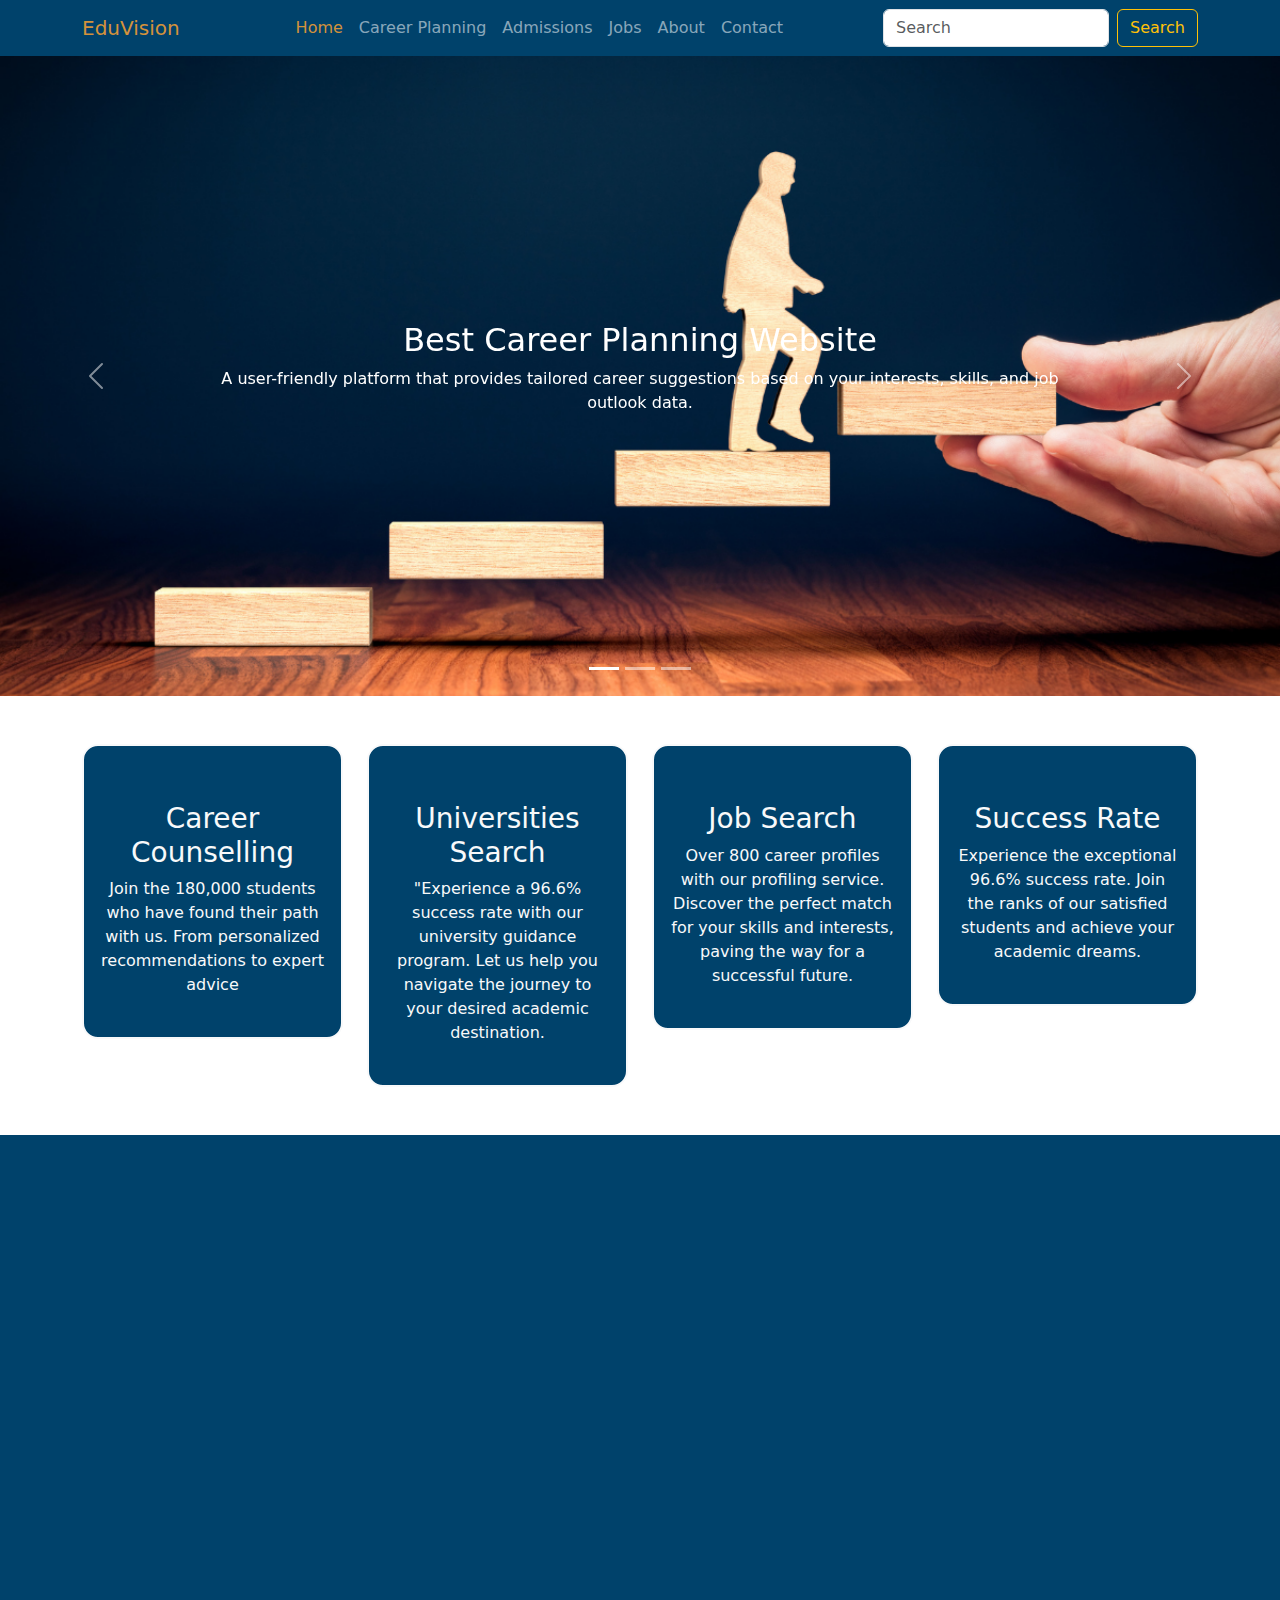
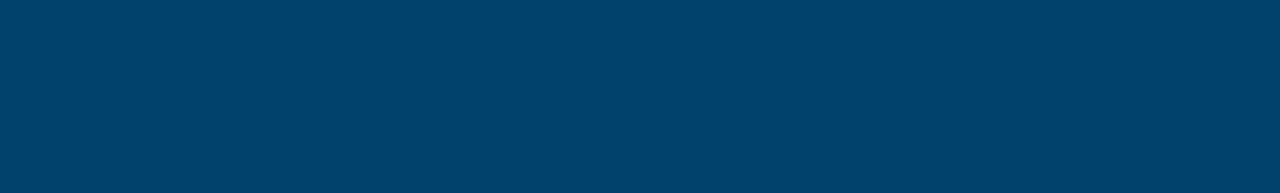
==== index.html @ 04c7de6a "First Demo" ====
<!DOCTYPE html>
<html lang="en">

<head>
  <meta charset="UTF-8">
  <meta name="viewport" content="width=device-width, initial-scale=1.0">
  <title>EduVision</title>
  <!-- Bootstap Cdn -->
  <link href="https://cdn.jsdelivr.net/npm/bootstrap@5.3.3/dist/css/bootstrap.min.css" rel="stylesheet"
    integrity="sha384-QWTKZyjpPEjISv5WaRU9OFeRpok6YctnYmDr5pNlyT2bRjXh0JMhjY6hW+ALEwIH" crossorigin="anonymous">
  <script src="https://cdn.jsdelivr.net/npm/bootstrap@5.3.3/dist/js/bootstrap.bundle.min.js"
    integrity="sha384-YvpcrYf0tY3lHB60NNkmXc5s9fDVZLESaAA55NDzOxhy9GkcIdslK1eN7N6jIeHz"
    crossorigin="anonymous"></script>
  <link rel="stylesheet" href="style.css">
  <!-- Font Awsome Cdn -->
  <link rel="stylesheet" href="https://cdnjs.cloudflare.com/ajax/libs/font-awesome/6.5.2/css/all.min.css"
    integrity="sha512-SnH5WK+bZxgPHs44uWIX+LLJAJ9/2PkPKZ5QiAj6Ta86w+fsb2TkcmfRyVX3pBnMFcV7oQPJkl9QevSCWr3W6A=="
    crossorigin="anonymous" referrerpolicy="no-referrer" />
  <!-- Aos Animation -->
  <link href="https://unpkg.com/aos@2.3.1/dist/aos.css" rel="stylesheet">
  <script src="https://unpkg.com/aos@2.3.1/dist/aos.js"></script>

</head>

<body>



  <!-- Navbar Starts Here -->
  <nav class="navbar navbar-expand-lg bg-dark navbar-dark">
    <div class="container">
      <a class="navbar-brand text-warning" href="#">EduVision</a>
      <button class="navbar-toggler" type="button" data-bs-toggle="collapse" data-bs-target="#navbarSupportedContent"
        aria-controls="navbarSupportedContent" aria-expanded="false" aria-label="Toggle navigation">
        <span class="navbar-toggler-icon"></span>
      </button>
      <div class="collapse navbar-collapse" id="navbarSupportedContent">
        <ul class="navbar-nav mx-auto mb-2 mb-lg-0">
          <li class="nav-item">
            <a class="nav-link active" aria-current="page" href="#">Home</a>
          </li>
          <li class="nav-item">
            <a class="nav-link" href="#">Career Planning</a>
          </li>
          <li class="nav-item">
            <a class="nav-link" href="#">Admissions</a>
          </li>
          <li class="nav-item">
            <a class="nav-link" href="#">Jobs</a>
          </li>
          <li class="nav-item">
            <a class="nav-link" href="#">About</a>
          </li>
          <li class="nav-item">
            <a class="nav-link" href="#">Contact</a>
          </li>


        </ul>
        <form class="d-flex" role="search">
          <input class="form-control me-2" type="search" placeholder="Search" aria-label="Search">
          <button class="btn btn-outline-warning" type="submit">Search</button>
        </form>
      </div>
    </div>
  </nav>



  <!-- Carousel Starts Here -->

  <div id="carouselExampleDark" class="carousel carousel-light slide carousel-fade">
    <div class="carousel-indicators">
      <button type="button" data-bs-target="#carouselExampleDark" data-bs-slide-to="0" class="active"
        aria-current="true" aria-label="Slide 1"></button>
      <button type="button" data-bs-target="#carouselExampleDark" data-bs-slide-to="1" aria-label="Slide 2"></button>
      <button type="button" data-bs-target="#carouselExampleDark" data-bs-slide-to="2" aria-label="Slide 3"></button>
    </div>
    <div class="carousel-inner">
      <div class="carousel-item active" data-bs-interval="10000">
        <img src="Assets/Slider1.png" class="d-block w-100" alt="...">
        <div class="carousel-caption d-none d-md-block">
          <h2>Best Career Planning Website</h2>
          <p>A user-friendly platform that provides tailored career suggestions based on your interests, skills, and job
            outlook data.</p>
        </div>
      </div>
      <div class="carousel-item" data-bs-interval="2000">
        <img src="Assets/slider2.jpg" class="d-block w-100" alt="...">
        <div class="carousel-caption d-none d-md-block">
          <h2>Look For Best University?</h2>
          <p>Find your perfect job match with top employers. Explore opportunities, apply easily, and start your career
            today!</p>
        </div>
      </div>
      <div class="carousel-item">
        <img src="Assets/slider3.jpg" class="d-block w-100" alt="...">
        <div class="carousel-caption d-none d-md-block">
          <h2>Look For Best University?</h2>
          <p>Discover top universities tailored to your goals. Explore renowned institutions and start your journey to
            success!</p>
        </div>
      </div>
    </div>
    <button class="carousel-control-prev" type="button" data-bs-target="#carouselExampleDark" data-bs-slide="prev">
      <span class="carousel-control-prev-icon" aria-hidden="true"></span>
      <span class="visually-hidden">Previous</span>
    </button>
    <button class="carousel-control-next" type="button" data-bs-target="#carouselExampleDark" data-bs-slide="next">
      <span class="carousel-control-next-icon" aria-hidden="true"></span>
      <span class="visually-hidden">Next</span>
    </button>
  </div>

  <!-- Services Section -->
  <div class="container-fluid Services_cards">
    <div class="container py-5">
      <div class="row">
        <!-- card1 -->
        <div class="col-lg-3 col-12 text-center " data-aos="fade-up" data-aos-duration="2000">
          <div class="card border border-light border-2 rounded-4 py-4">
            <div class="icon d-flex justify-content-center">
              <i class="fa-solid fa-graduation-cap fa-beat"></i>
            </div>
            <div class="card-body mt-3">
              <h3 class="card-title text-light">Career Counselling</h3>
              <p class="card-text text-light">Join the 180,000 students who have found their path with us. From
                personalized recommendations to expert advice</p>
            </div>
          </div>
        </div>

        <!-- card2 -->
        <div class="col-lg-3 col-12 text-center" data-aos="fade-up" data-aos-duration="2000">
          <div class="card border border-light border-2 rounded-4 py-4">
            <div class="icon">
              <i class="fa-solid fa-school fa-beat"></i>
            </div>
            <div class="card-body mt-3">
              <h3 class="card-title text-light">Universities Search</h3>
              <p class="card-text text-light">"Experience a 96.6% success rate with our university guidance program. Let
                us help you navigate the journey to your desired academic destination.</p>
            </div>
          </div>
        </div>
        <!-- card3 -->
        <div class="col-lg-3 col-12 text-center" data-aos="fade-up" data-aos-duration="2000">
          <div class="card border border-light border-2 rounded-4 py-4">
            <div class="icon">
              <i class="fa-solid fa-briefcase fa-beat"></i>
            </div>
            <div class="card-body mt-3">
              <h3 class="card-title text-light">Job Search</h3>
              <p class="card-text text-light">Over 800 career profiles with our profiling service.
                Discover the perfect match for your skills and interests, paving the way for a successful
                future.</p>
            </div>
          </div>
        </div>
        <!-- card3 -->
        <div class="col-lg-3 col-12 text-center"data-aos="fade-up" data-aos-duration="2000">
          <div class="card border border-light border-2 rounded-4 py-4">
            <div class="icon">
              <i class="fa-solid fa-chart-line fa-beat"></i>
            </div>
            <div class="card-body mt-3">
              <h3 class="card-title text-light">Success Rate</h3>
              <p class="card-text text-light"> Experience the exceptional 96.6% success rate. Join the ranks of our
                satisfied students and achieve your academic dreams.</p>
            </div>
          </div>
        </div>
      </div>
    </div>
  </div>


  <!-- About Us -->

  <div class="container-fluid about_Sect">
    <div class="container">
      <div class="row">
        <div class="col-lg-6 col-12 mt-5" data-aos="fade-right" data-aos-duration="2000">
          <img src="Assets/About Pic.jpg" alt="" class="image-fluid rounded-4 border border-5">
        </div>
        <div class="col-lg-6 col-12 mt-5 d-flex flex-column justify-content-center" data-aos="fade-left" data-aos-duration="2000">
          <h1 class="text-light">ABOUT US</h1>
          <hr class="bg-warning text-warning border border-2 border-warning">
          <p class="text-light fs-5">Eduvision is Pakistan's Largest Career Counseling and Educational Guidance
            providing Organization
            established in 2001. Eduvision is a pioneer non-profit organization in the field of education. It promotes
            educational opportunities across national boundaries and serving students and organizations.</p>
          <div class="about_icons mt-3">
            <div class="icon1 text-center">
              <i class="fa-solid fa-people-group"></i>
              <h5 class="mt-2">Beneficiaries</h5><br>
            </div>
            <div class="icon2 text-center">
              <i class="fa-solid fa-bullhorn"></i>
              <h5 class="mt-2">Events</h5><br>
            </div>
            <div class="icon3 text-center">
              <i class="fa-regular fa-clipboard"></i>
              <h5 class="mt-2">Assessments</h5><br>
            </div>
          </div>
        </div>
      </div>
    </div>
  </div>


  <script>
    AOS.init();
  </script>

</body>

</html>
---- style.css ----
*{
    padding: 0;
    margin: 0;
}

:root {
    --white: #fff;
    --yellow: #d4923b;
    --dark: #000000;
    --grey: #a9afc3;
    --blue: #00426b;
    

}

.navbar{
    background-color: var(--blue) !important;
}

.navbar-brand{
    color: var(--yellow) !important;
}

.navbar .active{

    color: var(--yellow) !important;
}


.carousel-caption{
    bottom: initial;
    top: 50%;
    transform: translateY(-50%);
}

/* .Services_cards{
    min-height: 300;
} */



.Services_cards .card {
    background-color: #00426b;
}

.Services_cards .card i{
    font-size: 50px;
    color: var(--yellow);
}

.about_Sect{
    min-height: 70vh;
    background-color: var(--blue);
    display: flex;
    align-items: center;
}

.about_Sect hr{
    background-color: var(--yellow) !important ;
    border: 3px solid var(--yellow) !important;
}

.about_icons{
    width: 60%;
    
    display: flex;
    justify-content: space-between;
    color: var(--white);
}

.about_icons i{
    font-size: 70px;
    color: var(--yellow);
}
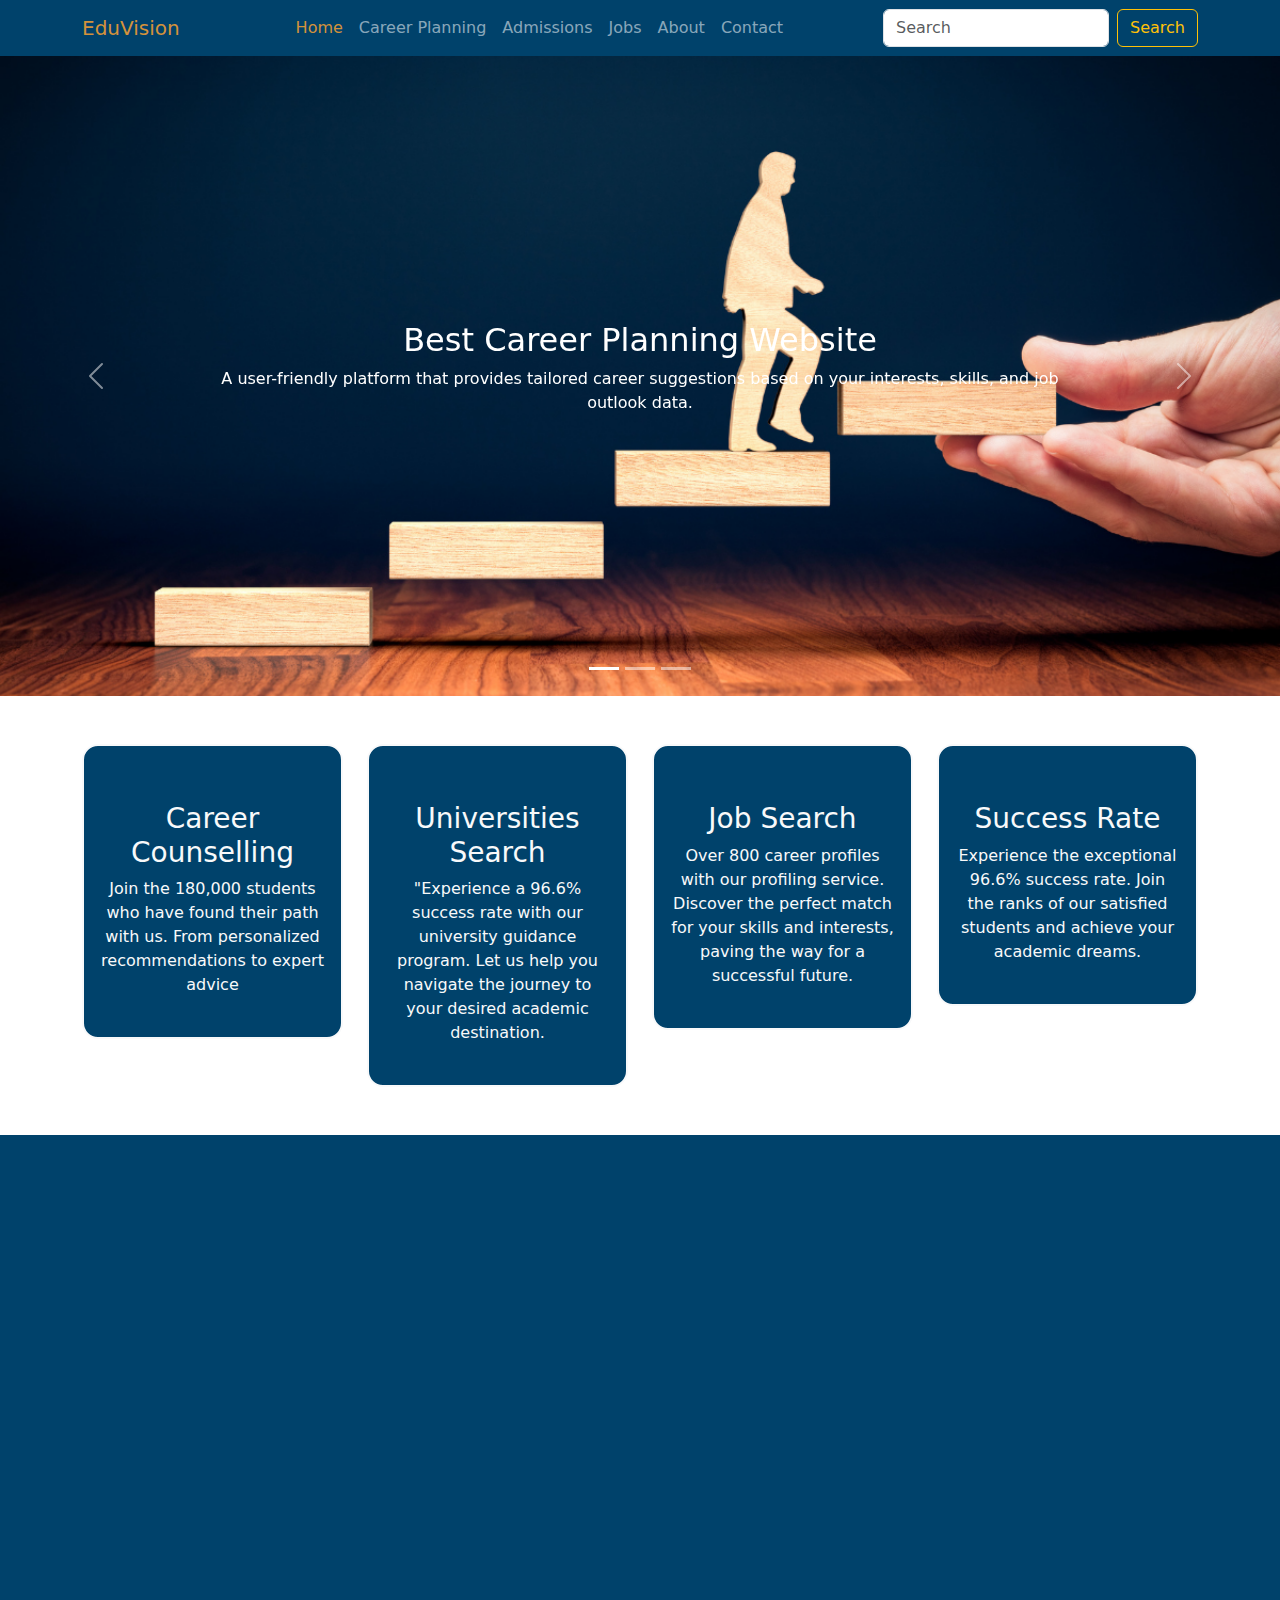
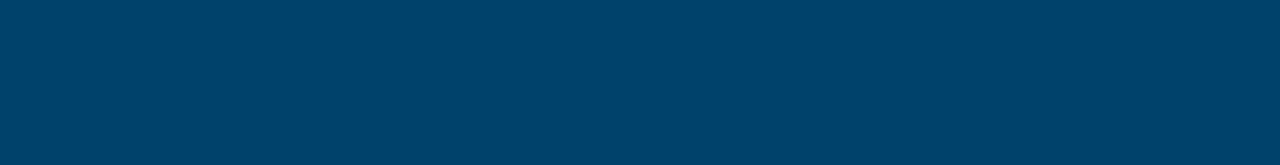
==== commit cbbd0987: "Made some changes" ====
--- a/index.html
+++ b/index.html
@@ -181,7 +181,7 @@
     <div class="container">
       <div class="row">
         <div class="col-lg-6 col-12 mt-5" data-aos="fade-right" data-aos-duration="2000">
-          <img src="Assets/About Pic.jpg" alt="" class="image-fluid rounded-4 border border-5">
+          <img src="Assets/About Pic.jpg" alt="" class="img-fluid rounded-4 border border-5">
         </div>
         <div class="col-lg-6 col-12 mt-5 d-flex flex-column justify-content-center" data-aos="fade-left" data-aos-duration="2000">
           <h1 class="text-light">ABOUT US</h1>
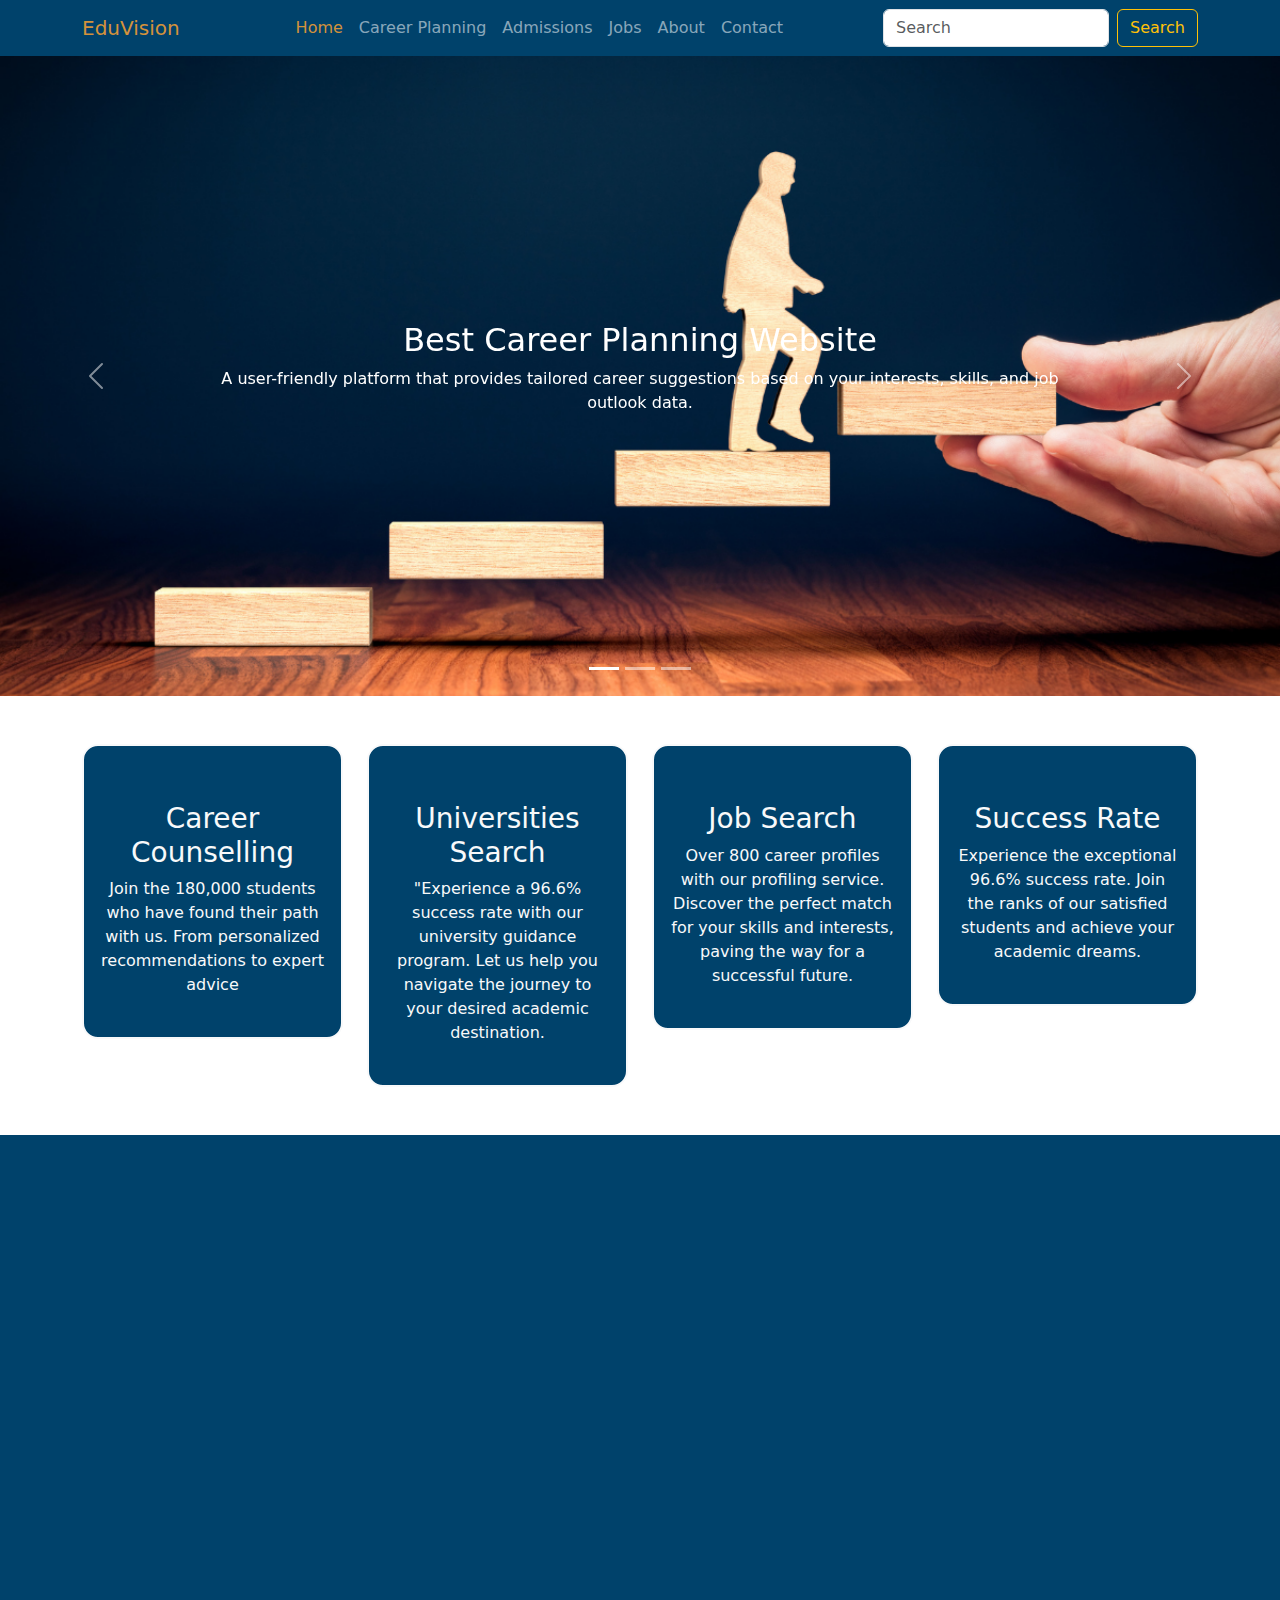
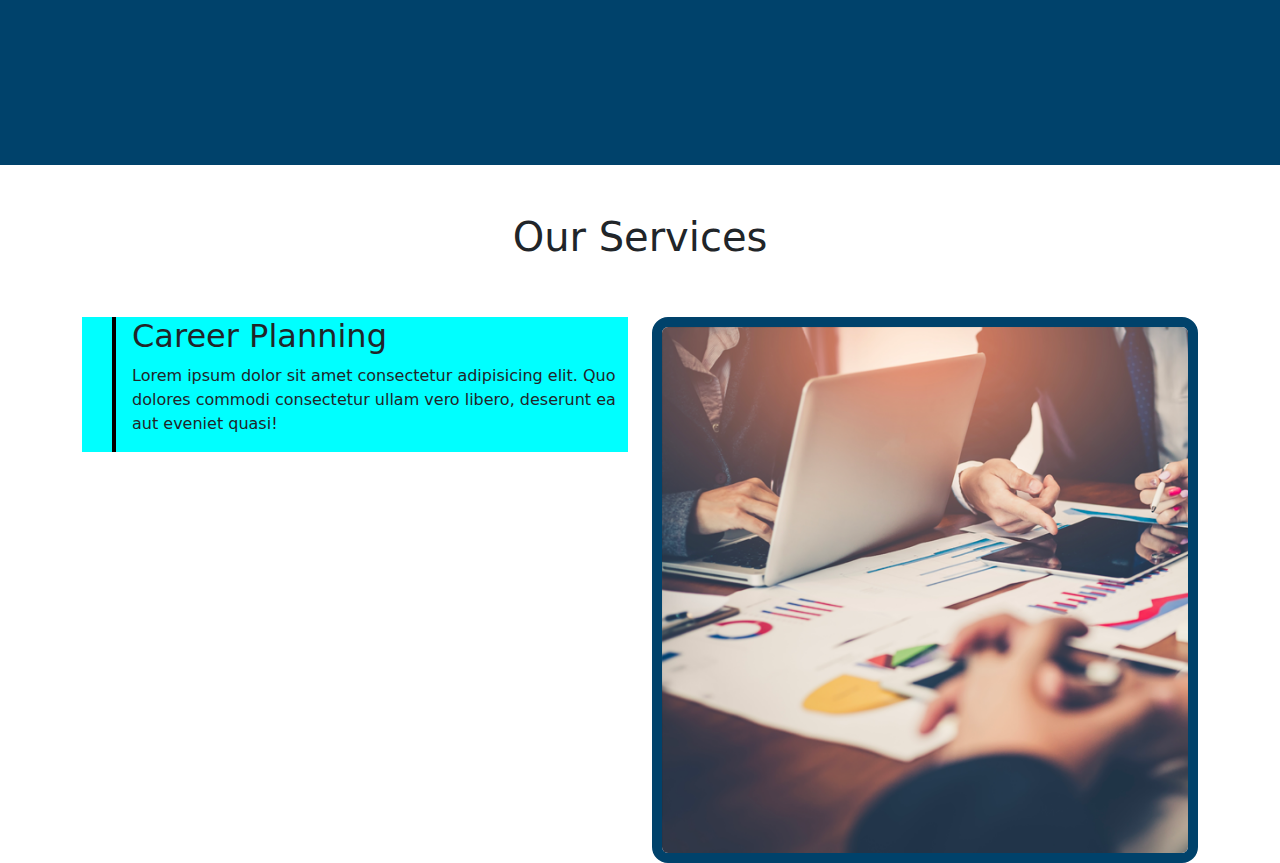
==== commit 600a3f90: "Some Changes" ====
--- a/index.html
+++ b/index.html
@@ -158,7 +158,7 @@
           </div>
         </div>
         <!-- card3 -->
-        <div class="col-lg-3 col-12 text-center"data-aos="fade-up" data-aos-duration="2000">
+        <div class="col-lg-3 col-12 text-center" data-aos="fade-up" data-aos-duration="2000">
           <div class="card border border-light border-2 rounded-4 py-4">
             <div class="icon">
               <i class="fa-solid fa-chart-line fa-beat"></i>
@@ -183,7 +183,8 @@
         <div class="col-lg-6 col-12 mt-5" data-aos="fade-right" data-aos-duration="2000">
           <img src="Assets/About Pic.jpg" alt="" class="img-fluid rounded-4 border border-5">
         </div>
-        <div class="col-lg-6 col-12 mt-5 d-flex flex-column justify-content-center" data-aos="fade-left" data-aos-duration="2000">
+        <div class="col-lg-6 col-12 mt-5 d-flex flex-column justify-content-center" data-aos="fade-left"
+          data-aos-duration="2000">
           <h1 class="text-light">ABOUT US</h1>
           <hr class="bg-warning text-warning border border-2 border-warning">
           <p class="text-light fs-5">Eduvision is Pakistan's Largest Career Counseling and Educational Guidance
@@ -209,6 +210,27 @@
     </div>
   </div>
 
+  <div class="container-fluid ourServices">
+    <h2 class="text-center pt-5 fs-1 ">Our Services</h2>
+    <div class="container">
+      <div class="row">
+        <div class="col-lg-6 col-12 mt-5">
+          <div class="services_tab1">
+            <i class="fa-solid fa-graduation-cap"></i>
+            <div>
+              <h2 class="ps-3">Career Planning</h2>
+              <p class="ps-3">Lorem ipsum dolor sit amet consectetur adipisicing elit. Quo dolores commodi consectetur ullam vero
+                libero, deserunt ea aut eveniet quasi!</p>
+            </div>
+          </div>
+        </div>
+        <div class="col-lg-6 col-12 mt-5">
+          <img src="Assets/Our_serv.png" alt="" class="img-fluid rounded-4">
+        </div>
+      </div>
+    </div>
+  </div>
+
 
   <script>
     AOS.init();
--- a/style.css
+++ b/style.css
@@ -1,4 +1,4 @@
-*{
+* {
     padding: 0;
     margin: 0;
 }
@@ -9,25 +9,25 @@
     --dark: #000000;
     --grey: #a9afc3;
     --blue: #00426b;
-    
+
 
 }
 
-.navbar{
+.navbar {
     background-color: var(--blue) !important;
 }
 
-.navbar-brand{
+.navbar-brand {
     color: var(--yellow) !important;
 }
 
-.navbar .active{
+.navbar .active {
 
     color: var(--yellow) !important;
 }
 
 
-.carousel-caption{
+.carousel-caption {
     bottom: initial;
     top: 50%;
     transform: translateY(-50%);
@@ -43,32 +43,56 @@
     background-color: #00426b;
 }
 
-.Services_cards .card i{
+.Services_cards .card i {
     font-size: 50px;
     color: var(--yellow);
 }
 
-.about_Sect{
+.about_Sect {
     min-height: 70vh;
     background-color: var(--blue);
     display: flex;
     align-items: center;
 }
 
-.about_Sect hr{
-    background-color: var(--yellow) !important ;
+.about_Sect hr {
+    background-color: var(--yellow) !important;
     border: 3px solid var(--yellow) !important;
 }
 
-.about_icons{
+.about_icons {
     width: 60%;
-    
     display: flex;
     justify-content: space-between;
     color: var(--white);
 }
 
-.about_icons i{
+.about_icons i {
     font-size: 70px;
     color: var(--yellow);
-}+}
+
+.ourServices {
+    min-height: 70vh;
+    /* background-color: ; */
+}
+
+.ourServices i{
+   font-size: 70px;
+   border-right: #000000 4px solid;
+   padding-right: 30px;
+}
+
+.ourServices img {
+
+    border: #00426b solid 10px;
+}
+
+.services_tab1{
+    display: flex;
+    background-color: aqua;
+}
+
+/* .services_tab1 h2{
+    margin-left: 20px;
+} */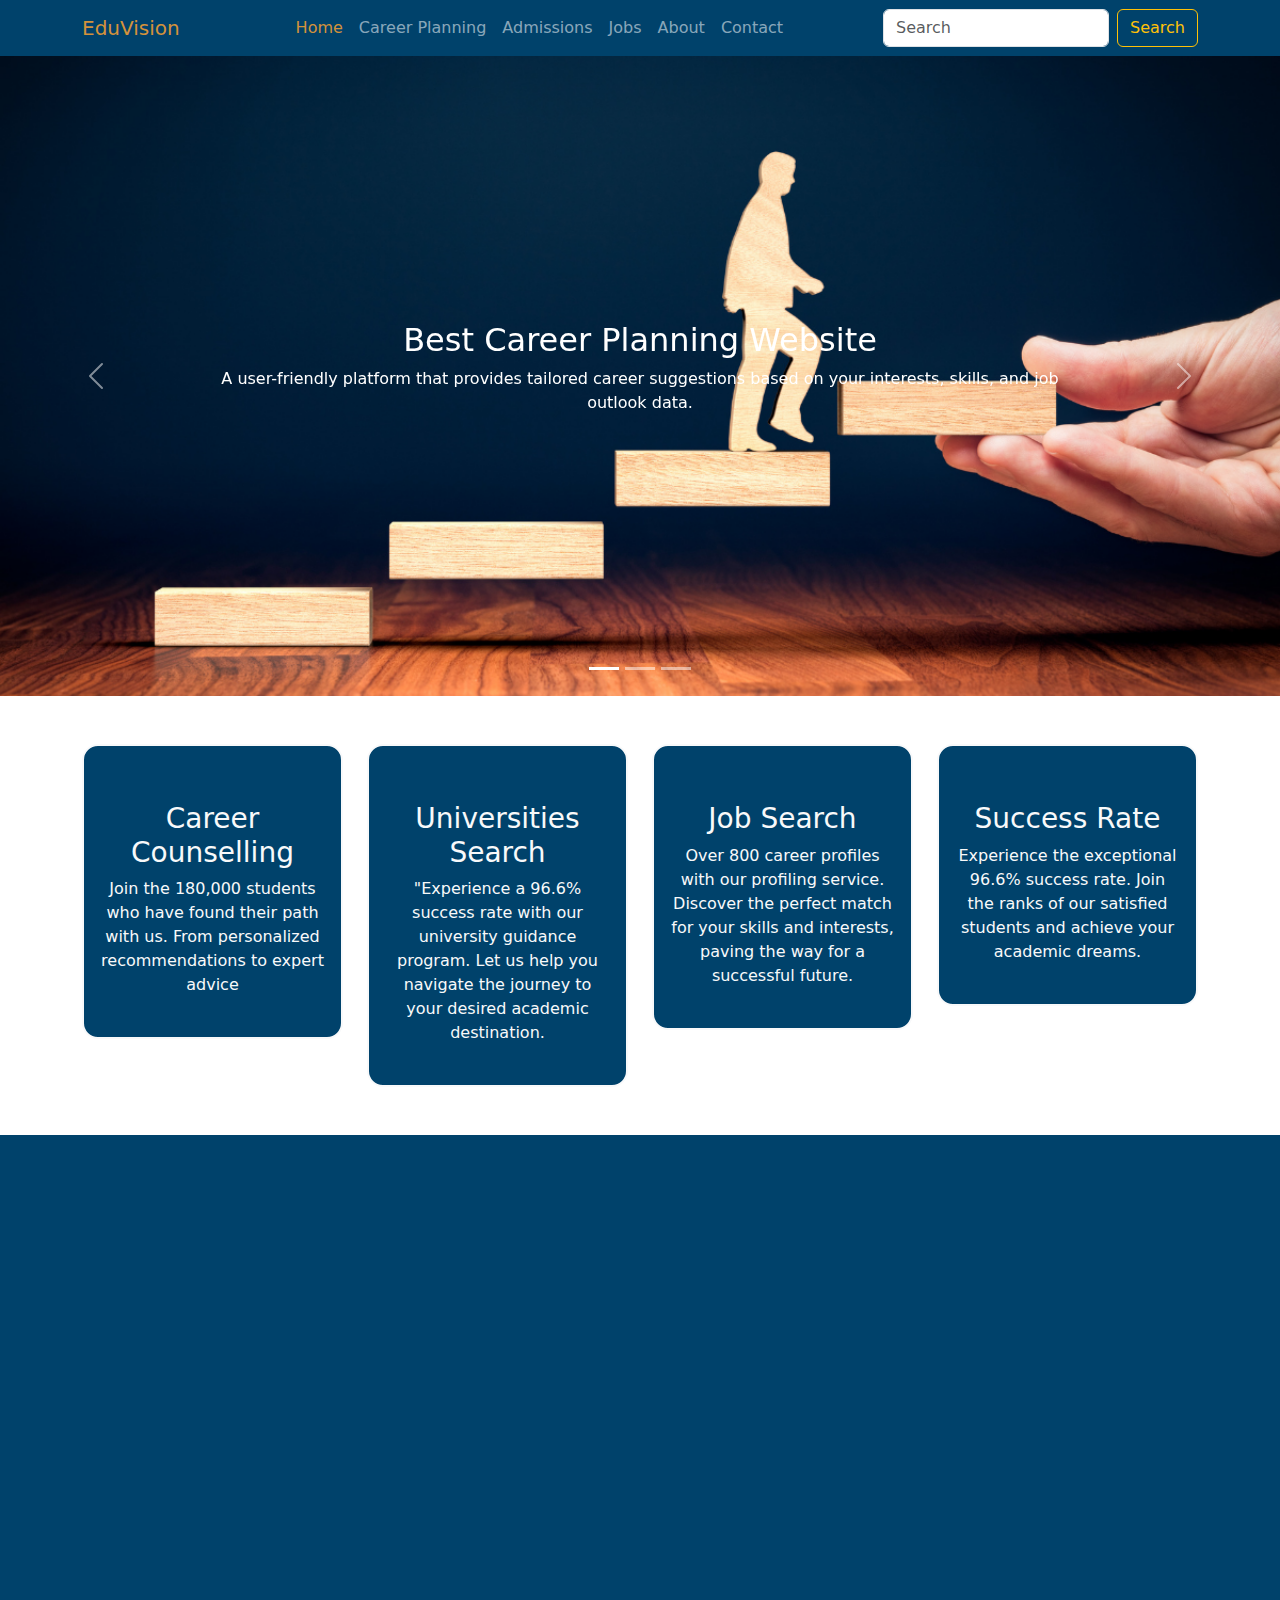
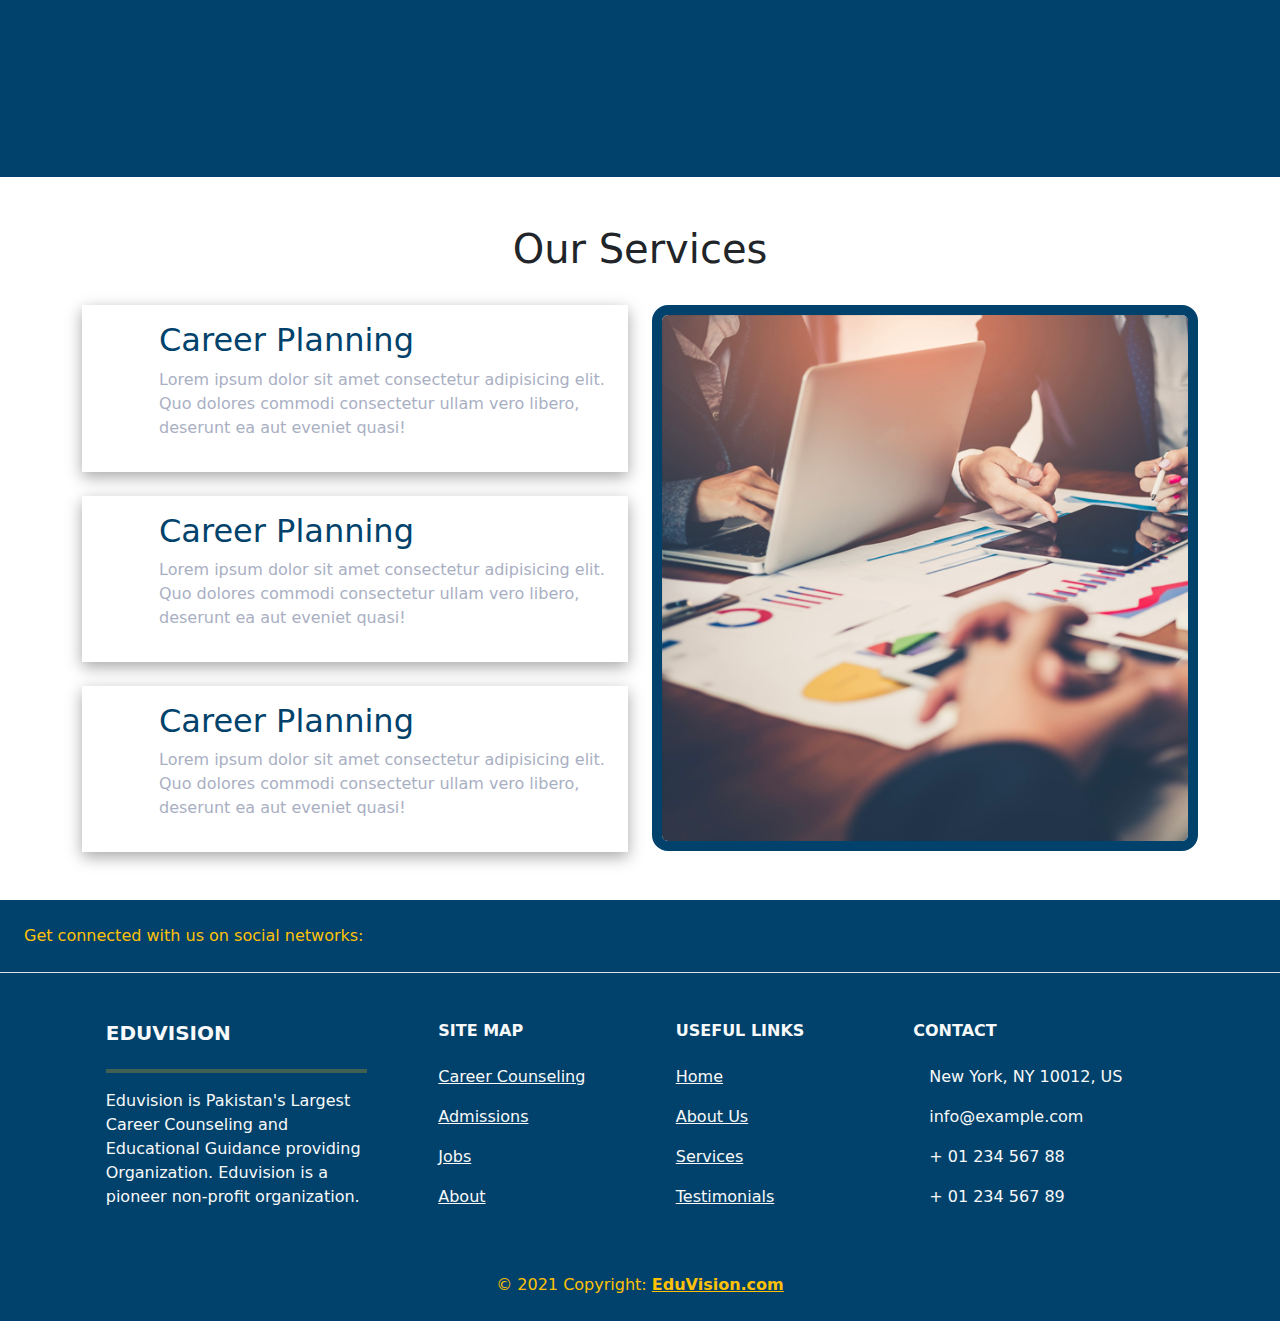
==== commit 62a7cc27: "Home Done" ====
--- a/index.html
+++ b/index.html
@@ -27,7 +27,7 @@
 
 
   <!-- Navbar Starts Here -->
-  <nav class="navbar navbar-expand-lg bg-dark navbar-dark">
+  <nav class="navbar navbar-expand-lg bg-dark navbar-dark" id="nav">
     <div class="container">
       <a class="navbar-brand text-warning" href="#">EduVision</a>
       <button class="navbar-toggler" type="button" data-bs-toggle="collapse" data-bs-target="#navbarSupportedContent"
@@ -177,13 +177,13 @@
 
   <!-- About Us -->
 
-  <div class="container-fluid about_Sect">
+  <div class="container-fluid about_Sect" id="abt_Us">
     <div class="container">
       <div class="row">
-        <div class="col-lg-6 col-12 mt-5" data-aos="fade-right" data-aos-duration="2000">
+        <div class="col-lg-6 col-12 my-5" data-aos="fade-right" data-aos-duration="2000">
           <img src="Assets/About Pic.jpg" alt="" class="img-fluid rounded-4 border border-5">
         </div>
-        <div class="col-lg-6 col-12 mt-5 d-flex flex-column justify-content-center" data-aos="fade-left"
+        <div class="col-lg-6 col-12 my-5 d-flex flex-column justify-content-center" data-aos="fade-left"
           data-aos-duration="2000">
           <h1 class="text-light">ABOUT US</h1>
           <hr class="bg-warning text-warning border border-2 border-warning">
@@ -210,26 +210,191 @@
     </div>
   </div>
 
-  <div class="container-fluid ourServices">
+  <div class="container-fluid ourServices" id="services">
     <h2 class="text-center pt-5 fs-1 ">Our Services</h2>
     <div class="container">
       <div class="row">
-        <div class="col-lg-6 col-12 mt-5">
-          <div class="services_tab1">
-            <i class="fa-solid fa-graduation-cap"></i>
-            <div>
-              <h2 class="ps-3">Career Planning</h2>
-              <p class="ps-3">Lorem ipsum dolor sit amet consectetur adipisicing elit. Quo dolores commodi consectetur ullam vero
-                libero, deserunt ea aut eveniet quasi!</p>
-            </div>
-          </div>
-        </div>
-        <div class="col-lg-6 col-12 mt-5">
+        <div class="col-lg-6 col-12 mt-4">
+          <!-- services tab 1 -->
+          <a href="#">
+            <div class="services_tab1 py-3">
+              <div class="d-flex align-items-center justify-content-center">
+                <i class="fa-solid fa-graduation-cap ms-4"></i>
+              </div>
+              <div>
+                <h2 class="ps-4">Career Planning</h2>
+                <p class="ps-4">Lorem ipsum dolor sit amet consectetur adipisicing elit. Quo dolores commodi consectetur
+                  ullam vero
+                  libero, deserunt ea aut eveniet quasi!</p>
+              </div>
+            </div>
+          </a>
+          <!-- services tab 2 -->
+          <a href="#">
+            <div class="services_tab1 py-3 mt-4">
+              <div class="d-flex align-items-center justify-content-center">
+                <i class="fa-solid fa-graduation-cap ms-4"></i>
+              </div>
+              <div>
+                <h2 class="ps-4">Career Planning</h2>
+                <p class="ps-4">Lorem ipsum dolor sit amet consectetur adipisicing elit. Quo dolores commodi consectetur
+                  ullam vero
+                  libero, deserunt ea aut eveniet quasi!</p>
+              </div>
+            </div>
+          </a>
+
+          <!-- services tab 3 -->
+          <a href="#">
+            <div class="services_tab1 py-3 mt-4">
+              <div class="d-flex align-items-center justify-content-center">
+                <i class="fa-solid fa-graduation-cap ms-4"></i>
+              </div>
+              <div>
+                <h2 class="ps-4">Career Planning</h2>
+                <p class="ps-4">Lorem ipsum dolor sit amet consectetur adipisicing elit. Quo dolores commodi consectetur
+                  ullam vero
+                  libero, deserunt ea aut eveniet quasi!</p>
+              </div>
+            </div>
+          </a>
+
+
+
+        </div>
+        <div class="col-lg-6 col-12 mt-4">
           <img src="Assets/Our_serv.png" alt="" class="img-fluid rounded-4">
         </div>
       </div>
     </div>
   </div>
+
+  <!-- footer Starts Here -->
+
+
+  <footer class="text-center text-lg-start bg-body-tertiary  mt-5 footer text-light">
+    <!-- Section: Social media -->
+    <section class="d-flex justify-content-center justify-content-lg-between p-4 border-bottom">
+      <!-- Left -->
+      <div class="me-5 d-none d-lg-block">
+        <span class="text-warning">Get connected with us on social networks:</span>
+      </div>
+      <!-- Left -->
+
+      <!-- Right -->
+      <div class="text-warning">
+        <a href="" class="me-4 text-reset">
+          <i class="fab fa-facebook-f"></i>
+        </a>
+        <a href="" class="me-4 text-reset">
+          <i class="fab fa-twitter"></i>
+        </a>
+        <a href="" class="me-4 text-reset">
+          <i class="fab fa-google"></i>
+        </a>
+        <a href="" class="me-4 text-reset">
+          <i class="fab fa-instagram"></i>
+        </a>
+        <a href="" class="me-4 text-reset">
+          <i class="fab fa-linkedin"></i>
+        </a>
+        <a href="" class="me-4 text-reset">
+          <i class="fab fa-github"></i>
+        </a>
+      </div>
+      <!-- Right -->
+    </section>
+    <!-- Section: Social media -->
+
+    <!-- Section: Links  -->
+    <section class="">
+      <div class="container text-center text-md-start mt-5">
+        <!-- Grid row -->
+        <div class="row mt-3">
+          <!-- Grid column -->
+          <div class="col-md-3 col-lg-4 col-xl-3 mx-auto mb-4">
+            <!-- Content -->
+            <h5 class="text-uppercase fw-bold mb-4">
+              EduVision
+            </h5>
+            <hr class="text-warning border border-2 border-warning">
+            <p>
+              Eduvision is Pakistan's Largest Career Counseling and Educational Guidance providing Organization.
+              Eduvision is a pioneer non-profit organization.
+            </p>
+          </div>
+          <!-- Grid column -->
+
+          <!-- Grid column -->
+          <div class="col-md-2 col-lg-2 col-xl-2 mx-auto mb-4">
+            <!-- Links -->
+            <h6 class="text-uppercase fw-bold mb-4">
+              Site Map
+            </h6>
+            <p>
+              <a href="#!" class="text-reset">Career Counseling</a>
+            </p>
+            <p>
+              <a href="#!" class="text-reset">Admissions</a>
+            </p>
+            <p>
+              <a href="#!" class="text-reset">Jobs</a>
+            </p>
+            <p>
+              <a href="#!" class="text-reset">About</a>
+            </p>
+          </div>
+          <!-- Grid column -->
+
+          <!-- Grid column -->
+          <div class="col-md-3 col-lg-2 col-xl-2 mx-auto mb-4">
+            <!-- Links -->
+            <h6 class="text-uppercase fw-bold mb-4">
+              Useful links
+            </h6>
+            <p>
+              <a href="#" class="text-reset">Home</a>
+            </p>
+            <p>
+              <a href="#abt_Us" class="text-reset">About Us</a>
+            </p>
+            <p>
+              <a href="#services" class="text-reset">Services</a>
+            </p>
+            <p>
+              <a href="#testim" class="text-reset">Testimonials</a>
+            </p>
+          </div>
+          <!-- Grid column -->
+
+          <!-- Grid column -->
+          <div class="col-md-4 col-lg-3 col-xl-3 mx-auto mb-md-0 mb-4">
+            <!-- Links -->
+            <h6 class="text-uppercase fw-bold mb-4">Contact</h6>
+            <p><i class="fas fa-home me-3"></i> New York, NY 10012, US</p>
+            <p>
+              <i class="fas fa-envelope me-3"></i>
+              info@example.com
+            </p>
+            <p><i class="fas fa-phone me-3"></i> + 01 234 567 88</p>
+            <p><i class="fas fa-print me-3"></i> + 01 234 567 89</p>
+          </div>
+          <!-- Grid column -->
+        </div>
+        <!-- Grid row -->
+      </div>
+    </section>
+    <!-- Section: Links  -->
+
+    <!-- Copyright -->
+    <div class="text-center text-warning p-4">
+      © 2021 Copyright:
+      <a class="text-reset fw-bold" href="https://mdbootstrap.com/">EduVision.com</a>
+    </div>
+    <!-- Copyright -->
+  </footer>
+  <!-- Footer -->
+
 
 
   <script>
--- a/style.css
+++ b/style.css
@@ -80,7 +80,8 @@
 .ourServices i{
    font-size: 70px;
    border-right: #000000 4px solid;
-   padding-right: 30px;
+   padding-right: 25px;
+   color: var(--yellow);
 }
 
 .ourServices img {
@@ -90,9 +91,22 @@
 
 .services_tab1{
     display: flex;
-    background-color: aqua;
+    box-shadow: rgba(0, 0, 0, 0.35) 0px 5px 15px;
 }
 
-/* .services_tab1 h2{
-    margin-left: 20px;
-} */+.ourServices a{
+    text-decoration: none;
+    color: #000000;
+}
+
+.ourServices a h2{
+    color: var(--blue);
+}
+
+.ourServices a p{
+    color: var(--grey);
+}
+
+.footer{
+    background-color: var(--blue) !important;
+}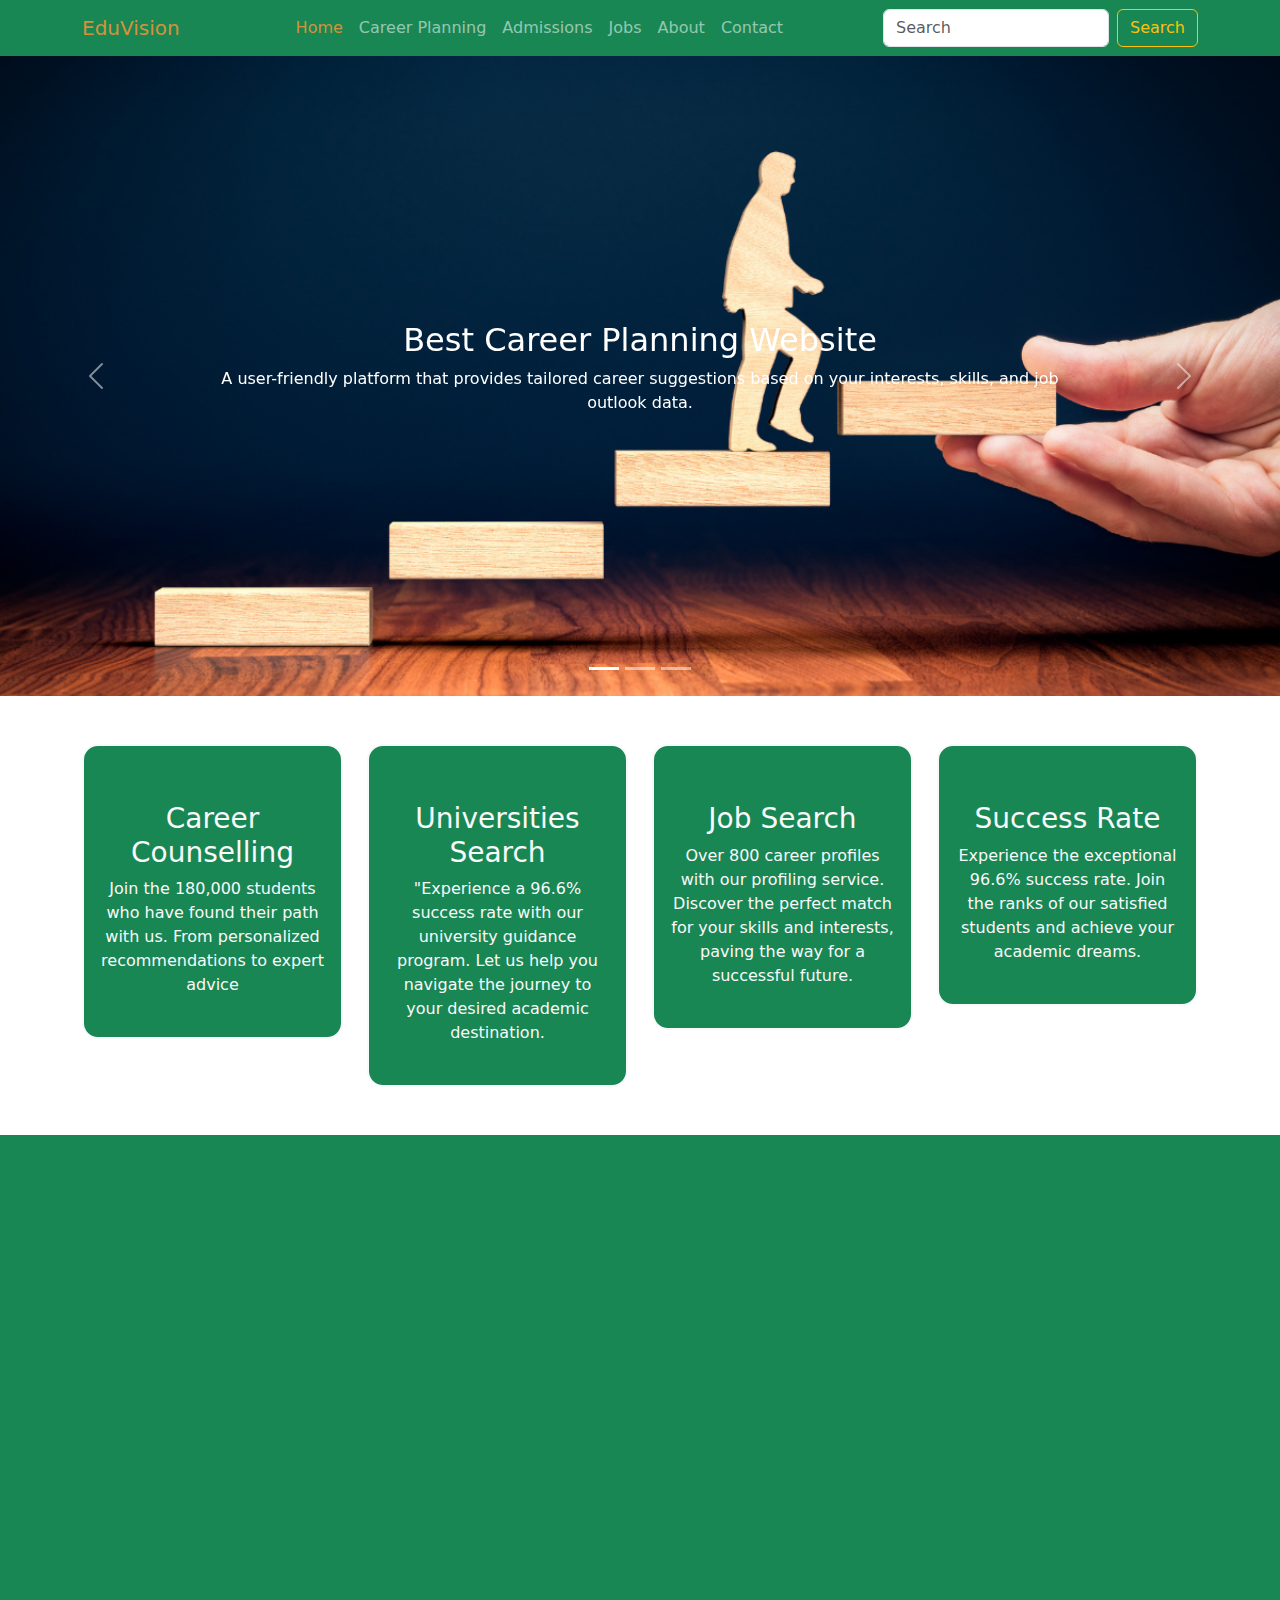
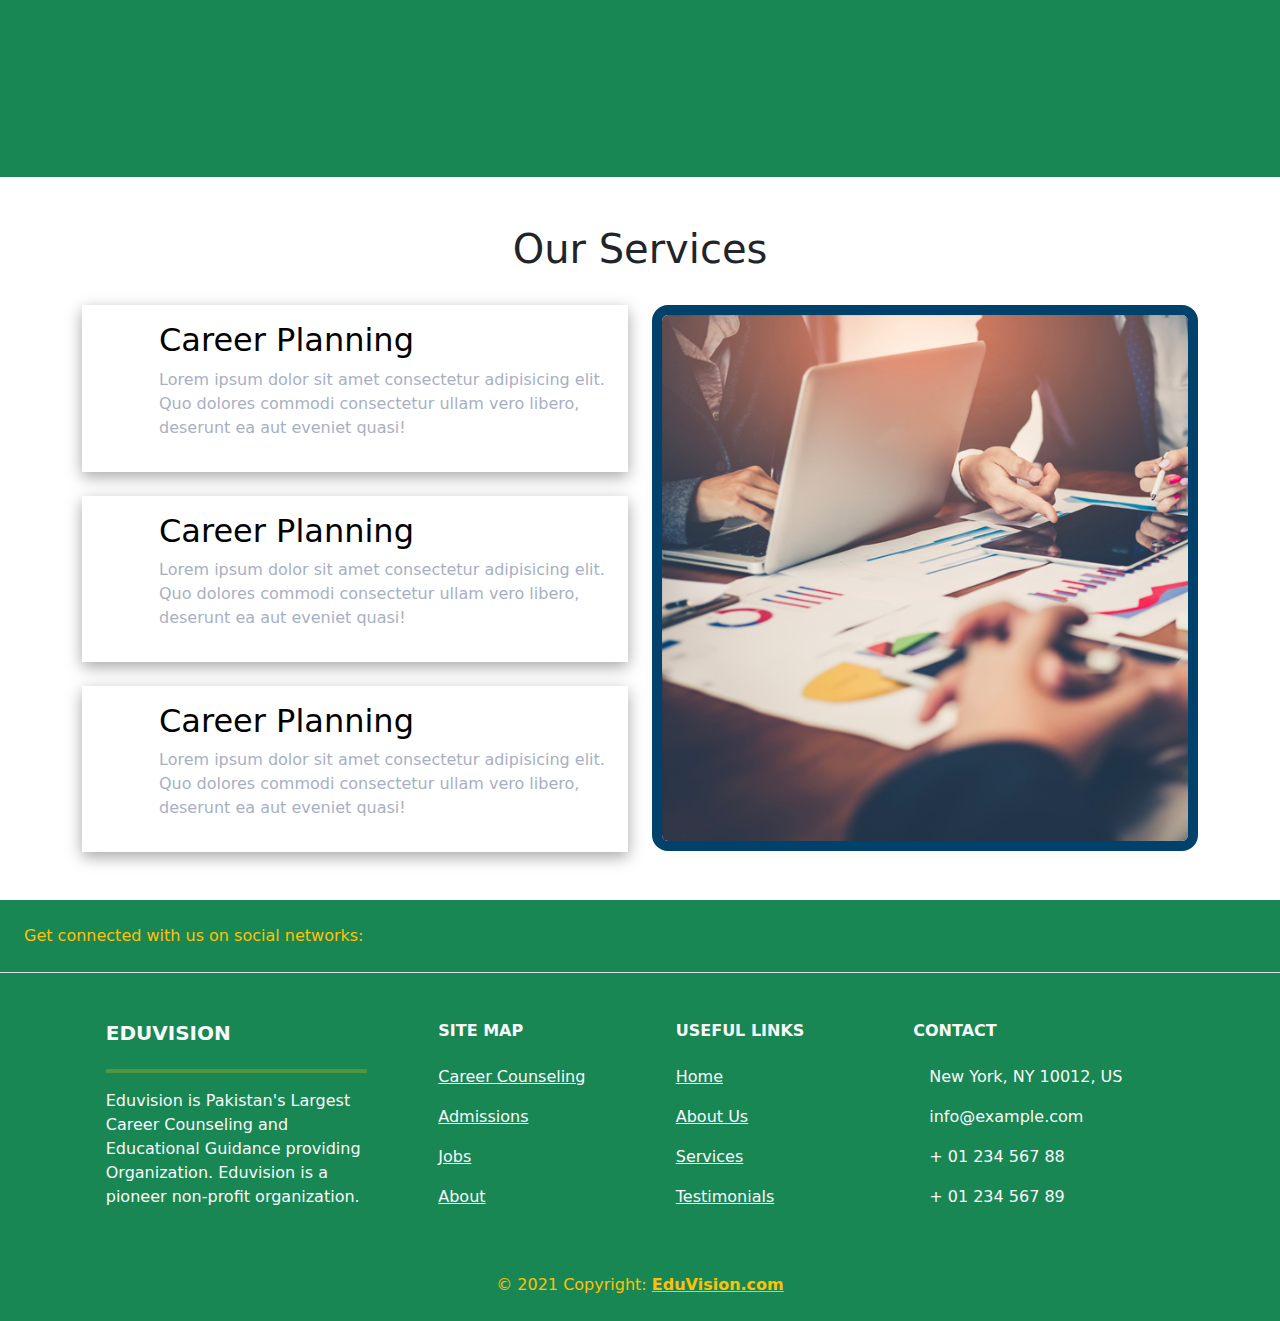
==== commit fec37d50: "added job page with API's" ====
--- a/index.html
+++ b/index.html
@@ -27,7 +27,7 @@
 
 
   <!-- Navbar Starts Here -->
-  <nav class="navbar navbar-expand-lg bg-dark navbar-dark" id="nav">
+  <nav class="navbar navbar-expand-lg bg-success navbar-dark" id="nav">
     <div class="container">
       <a class="navbar-brand text-warning" href="#">EduVision</a>
       <button class="navbar-toggler" type="button" data-bs-toggle="collapse" data-bs-target="#navbarSupportedContent"
@@ -40,19 +40,19 @@
             <a class="nav-link active" aria-current="page" href="#">Home</a>
           </li>
           <li class="nav-item">
-            <a class="nav-link" href="#">Career Planning</a>
-          </li>
-          <li class="nav-item">
-            <a class="nav-link" href="#">Admissions</a>
-          </li>
-          <li class="nav-item">
-            <a class="nav-link" href="#">Jobs</a>
-          </li>
-          <li class="nav-item">
-            <a class="nav-link" href="#">About</a>
-          </li>
-          <li class="nav-item">
-            <a class="nav-link" href="#">Contact</a>
+            <a class="nav-link" href="./pages/career.html">Career Planning</a>
+          </li>
+          <li class="nav-item">
+            <a class="nav-link" href="./pages/admission.html">Admissions</a>
+          </li>
+          <li class="nav-item">
+            <a class="nav-link" href="./pages/jobs.html">Jobs</a>
+          </li>
+          <li class="nav-item">
+            <a class="nav-link" href="./pages/about.html">About</a>
+          </li>
+          <li class="nav-item">
+            <a class="nav-link" href="./pages/contact.html">Contact</a>
           </li>
 
 
--- a/style.css
+++ b/style.css
@@ -8,13 +8,14 @@
     --yellow: #d4923b;
     --dark: #000000;
     --grey: #a9afc3;
-    --blue: #00426b;
+    --green: #00426b;
+    --green: #198754;
 
 
 }
 
 .navbar {
-    background-color: var(--blue) !important;
+    background-color: var(--green) !important;
 }
 
 .navbar-brand {
@@ -40,7 +41,7 @@
 
 
 .Services_cards .card {
-    background-color: #00426b;
+    background-color: var(--green);
 }
 
 .Services_cards .card i {
@@ -50,7 +51,7 @@
 
 .about_Sect {
     min-height: 70vh;
-    background-color: var(--blue);
+    background-color: var(--green);
     display: flex;
     align-items: center;
 }
@@ -100,7 +101,7 @@
 }
 
 .ourServices a h2{
-    color: var(--blue);
+    color: var(--black);
 }
 
 .ourServices a p{
@@ -108,5 +109,23 @@
 }
 
 .footer{
-    background-color: var(--blue) !important;
+    background-color: var(--green) !important;
+}
+
+.admis_Sect{
+    width: 100%;
+    min-height: 60vh;
+    background-image: url('Assets/uniSect.jpg');
+    background-repeat: no-repeat;
+    /* background-position: center; */
+
+}
+
+.job_Sect{
+    width: 100%;
+    min-height: 60vh;
+    background-image: url('Assets/hiring.jpg');
+    background-repeat: no-repeat;
+    /* background-position: center; */
+
 }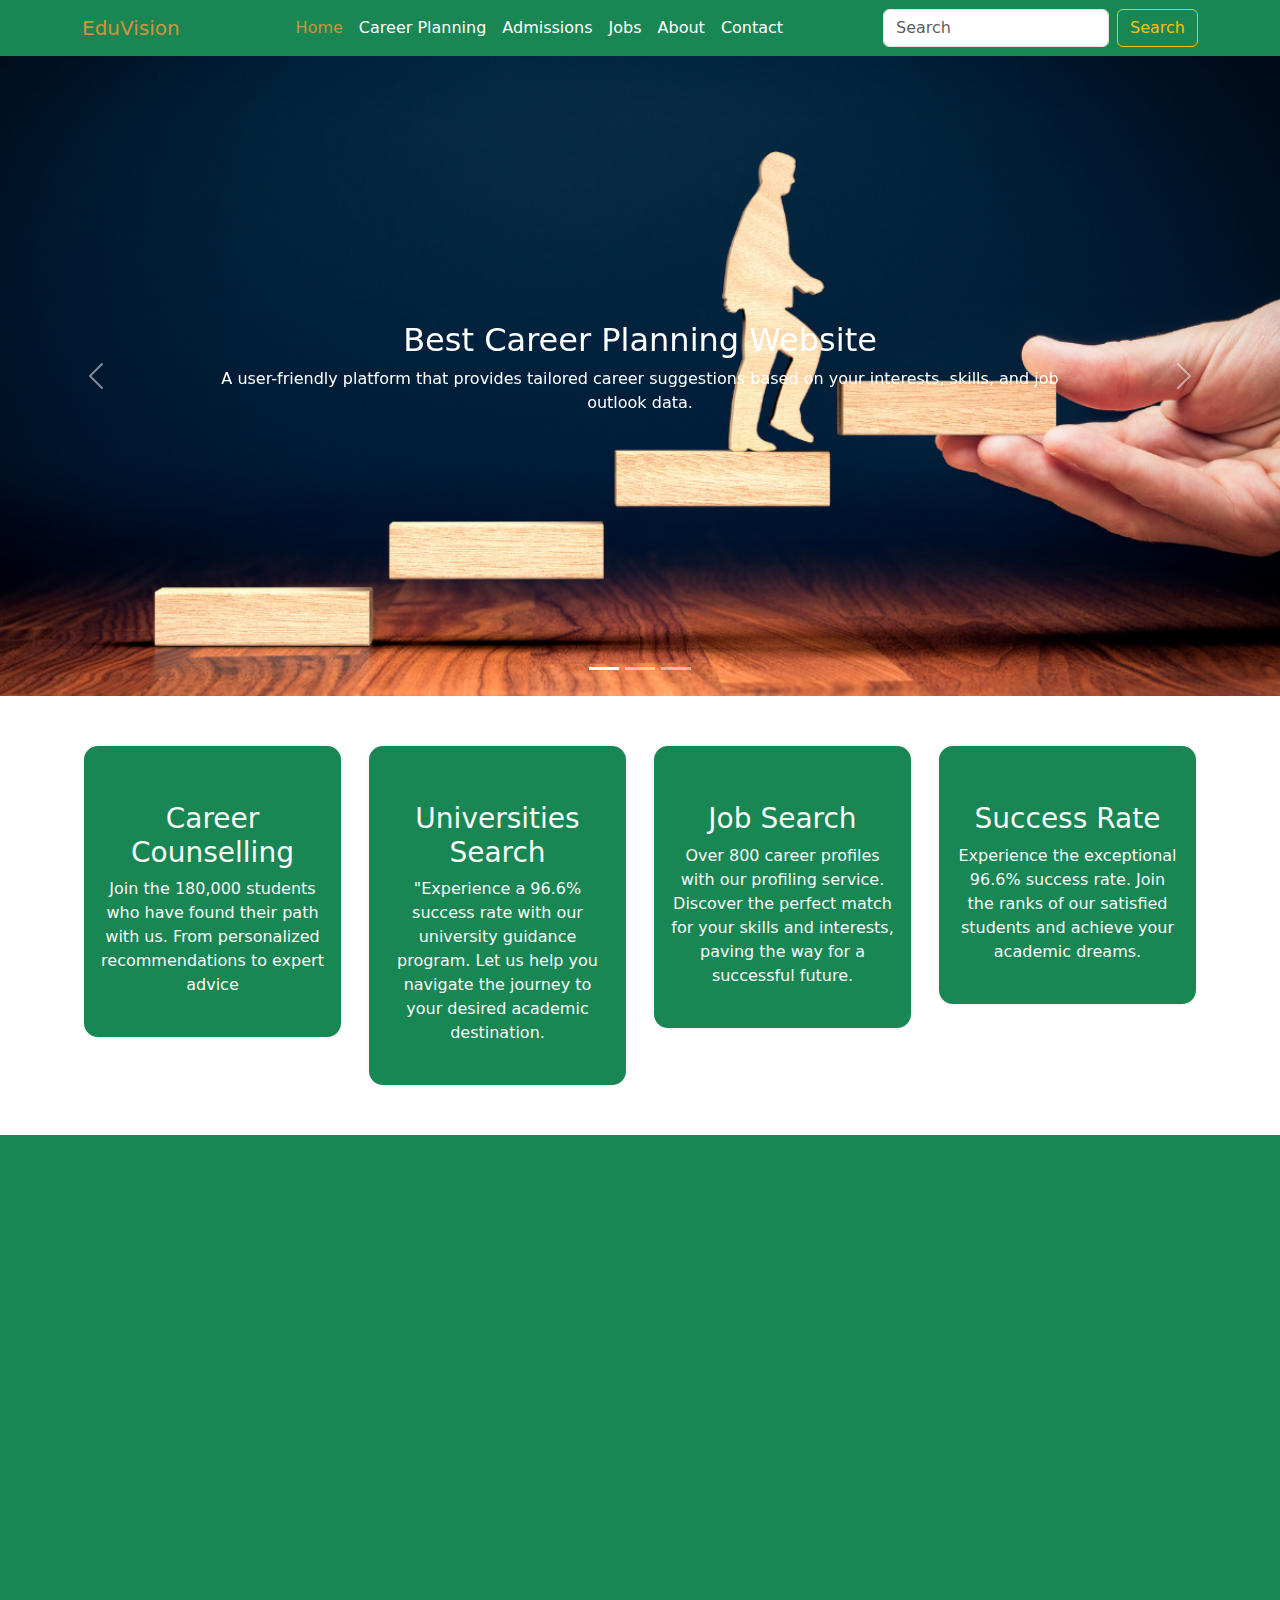
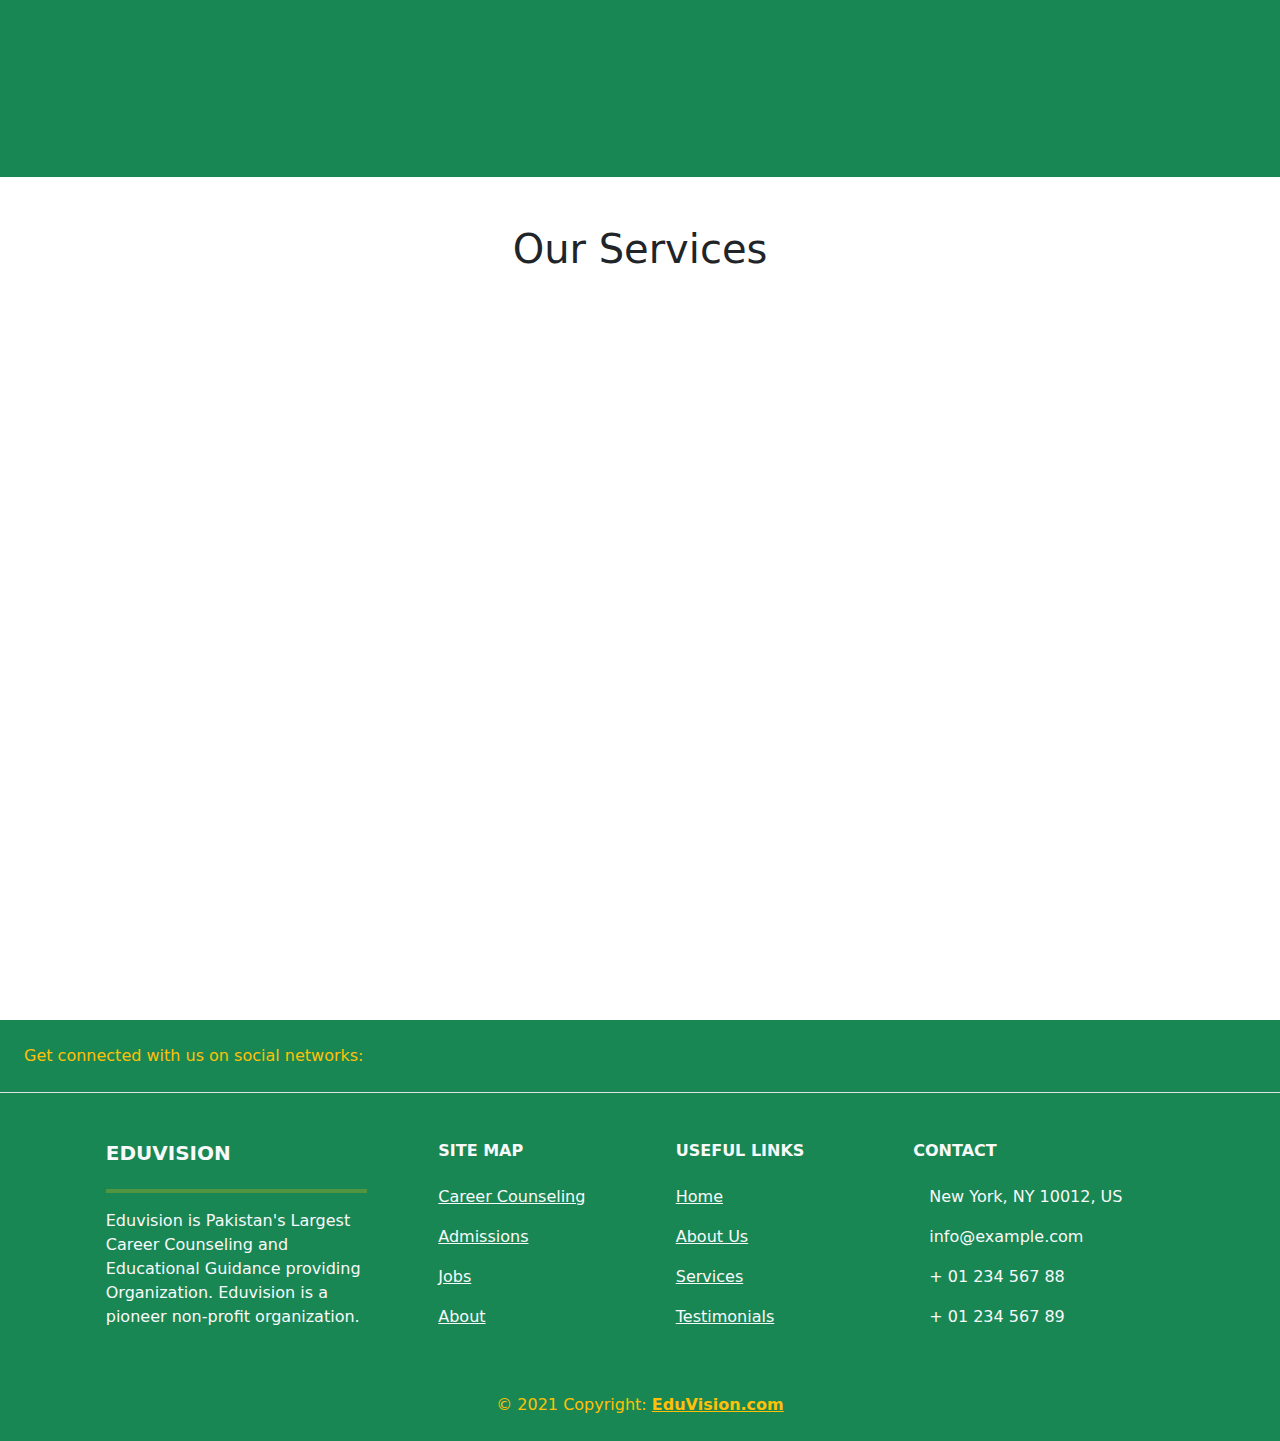
==== commit fa49a29b: "Finished All Pages and Finalised" ====
--- a/index.html
+++ b/index.html
@@ -210,67 +210,130 @@
     </div>
   </div>
 
+  <!-- <div class="container-fluid ourServices" id="services">
+    <h2 class="text-center pt-5 fs-1 ">Our Services</h2>
+    <div class="container">
+      <div class="row">
+        <div class="col-lg-6 col-12 mt-4"> -->
+  <!-- services tab 1 -->
+  <!-- <a href="#">
+            <div class="services_tab1 py-3">
+              <div class="d-flex  align-items-center justify-content-center">
+                <i class="fa-solid fa-graduation-cap ms-4"></i>
+              </div>
+              <div>
+                <h2 class="ps-4">Career Planning</h2>
+                <p class="ps-4">Lorem ipsum dolor sit amet consectetur adipisicing elit. Quo dolores commodi consectetur
+                  ullam vero
+                  libero, deserunt ea aut eveniet quasi!</p>
+              </div>
+            </div>
+          </a> -->
+  <!-- services tab 2 -->
+  <!-- <a href="#">
+            <div class="services_tab1 py-3 mt-4">
+              <div class="d-flex align-items-center justify-content-center">
+                <i class="fa-solid fa-graduation-cap ms-4"></i>
+              </div>
+              <div>
+                <h2 class="ps-4">Career Planning</h2>
+                <p class="ps-4">Lorem ipsum dolor sit amet consectetur adipisicing elit. Quo dolores commodi consectetur
+                  ullam vero
+                  libero, deserunt ea aut eveniet quasi!</p>
+              </div>
+            </div>
+          </a> -->
+
+  <!-- services tab 3 -->
+  <!-- <a href="#">
+            <div class="services_tab1 py-3 mt-4">
+              <div class="d-flex align-items-center justify-content-center">
+                <i class="fa-solid fa-graduation-cap ms-4"></i>
+              </div>
+              <div>
+                <h2 class="ps-4">Career Planning</h2>
+                <p class="ps-4">Lorem ipsum dolor sit amet consectetur adipisicing elit. Quo dolores commodi consectetur
+                  ullam vero
+                  libero, deserunt ea aut eveniet quasi!</p>
+              </div>
+            </div>
+          </a>
+        </div>
+
+        <div class="col-lg-6 col-12 mt-4">
+          <img src="Assets/Our_serv.png" alt="" class="img-fluid rounded-4">
+        </div>
+      </div>
+    </div>
+  </div> -->
+
+
   <div class="container-fluid ourServices" id="services">
     <h2 class="text-center pt-5 fs-1 ">Our Services</h2>
     <div class="container">
       <div class="row">
         <div class="col-lg-6 col-12 mt-4">
-          <!-- services tab 1 -->
-          <a href="#">
-            <div class="services_tab1 py-3">
-              <div class="d-flex align-items-center justify-content-center">
-                <i class="fa-solid fa-graduation-cap ms-4"></i>
-              </div>
-              <div>
-                <h2 class="ps-4">Career Planning</h2>
-                <p class="ps-4">Lorem ipsum dolor sit amet consectetur adipisicing elit. Quo dolores commodi consectetur
-                  ullam vero
-                  libero, deserunt ea aut eveniet quasi!</p>
+          <!-- Service Tab 1 -->
+          <a href="./pages/career.html" >
+            <div class="services_tab1 py-3 d-sm-flex" data-aos="fade-right" data-aos-duration="2000">
+              <div class="row">
+                <div class="d-flex align-items-center justify-content-center col-lg-3 col-12">
+                  <i class="fa-solid fa-graduation-cap ms-4"></i>
+                </div>
+                <div class="col-lg-9 col-12">
+                  <h2 class="ps-4">Career Planning</h2>
+                  <p class="ps-4">Embark on a journey of self-discovery and career exploration with our comprehensive
+                    career
+                    planning program. We provide personalized guidance and resources to help you identify your
+                    strengths,
+                    interests, and goals. </p>
+                </div>
               </div>
             </div>
           </a>
-          <!-- services tab 2 -->
-          <a href="#">
-            <div class="services_tab1 py-3 mt-4">
-              <div class="d-flex align-items-center justify-content-center">
-                <i class="fa-solid fa-graduation-cap ms-4"></i>
-              </div>
-              <div>
-                <h2 class="ps-4">Career Planning</h2>
-                <p class="ps-4">Lorem ipsum dolor sit amet consectetur adipisicing elit. Quo dolores commodi consectetur
-                  ullam vero
-                  libero, deserunt ea aut eveniet quasi!</p>
+          <!-- Service Tab 2 -->
+          <a href="./pages/admission.html" >
+            <div class="services_tab1 py-3 mt-4" data-aos="fade-right" data-aos-duration="2000">
+              <div class="row">
+                <div class="d-flex align-items-center justify-content-center col-lg-3 col-12">
+                  <i class="fa-solid fa-school ms-4"></i>
+                </div>
+                <div class="col-lg-9 col-12">
+                  <h2 class="ps-4">University Search</h2>
+                  <p class="ps-4">Find your perfect university match with our comprehensive search tool. Explore
+                    options, compare universities, and make informed decisions for your future!</p>
+                </div>
               </div>
             </div>
           </a>
-
-          <!-- services tab 3 -->
-          <a href="#">
-            <div class="services_tab1 py-3 mt-4">
-              <div class="d-flex align-items-center justify-content-center">
-                <i class="fa-solid fa-graduation-cap ms-4"></i>
-              </div>
-              <div>
-                <h2 class="ps-4">Career Planning</h2>
-                <p class="ps-4">Lorem ipsum dolor sit amet consectetur adipisicing elit. Quo dolores commodi consectetur
-                  ullam vero
-                  libero, deserunt ea aut eveniet quasi!</p>
-              </div>
+          <!-- Service Tab 3 -->
+          <a href="./pages/jobs.html">
+            <div class="services_tab1 py-3 mt-4" data-aos="fade-right" data-aos-duration="2000">
+              <div class="row">
+              <div class="d-flex align-items-center justify-content-center col-lg-3 col-12">
+                <i class="fa-solid fa-briefcase ms-4"></i>
+              </div>
+              <div class="col-lg-9 col-12">
+                <h2 class="ps-4">Job Search</h2>
+                <p class="ps-4">Discover job opportunities tailored to your skills and interests. Browse through
+                  listings, apply easily, and start your career journey today!</p>
+              </div>
+            </div>
             </div>
           </a>
-
-
-
-        </div>
-        <div class="col-lg-6 col-12 mt-4">
+        </div>
+        <div class="col-lg-6 col-12 mt-4" data-aos="fade-left" data-aos-duration="2000">
           <img src="Assets/Our_serv.png" alt="" class="img-fluid rounded-4">
         </div>
       </div>
     </div>
   </div>
 
+
+
+
+
   <!-- footer Starts Here -->
-
 
   <footer class="text-center text-lg-start bg-body-tertiary  mt-5 footer text-light">
     <!-- Section: Social media -->
--- a/style.css
+++ b/style.css
@@ -27,7 +27,10 @@
     color: var(--yellow) !important;
 }
 
-
+.nav-link{
+    font-weight:normal;
+    color: var(--white);
+}
 .carousel-caption {
     bottom: initial;
     top: 50%;
@@ -50,6 +53,7 @@
 }
 
 .about_Sect {
+    width: 100%;
     min-height: 70vh;
     background-color: var(--green);
     display: flex;
@@ -57,6 +61,7 @@
 }
 
 .about_Sect hr {
+    
     background-color: var(--yellow) !important;
     border: 3px solid var(--yellow) !important;
 }
@@ -74,6 +79,7 @@
 }
 
 .ourServices {
+    width: 100%;
     min-height: 70vh;
     /* background-color: ; */
 }
@@ -128,4 +134,128 @@
     background-repeat: no-repeat;
     /* background-position: center; */
 
-}+}
+
+.about_page_SEC{
+    width: 100%;
+    min-height: 60vh;
+    background-image: url('Assets/About_Sec.jpg');
+    background-repeat: no-repeat;
+    /* background-position: center; */
+    
+}
+
+.accordion-button {
+    color: var(--white) !important;
+    box-shadow: none !important;
+    background-color: #0a8e51;
+
+}
+
+.accordion-button:focus {
+
+    background-color: #0a8e51;
+
+}
+
+.accordion-header{
+    background-color: var(--green);
+}
+
+.accordion-button.collapsed::after {
+    color: #dd4242;
+    filter: brightness(100%) invert(100%);
+
+}
+
+
+.accordion-button:not(.collapsed)::after {
+    color: #dd4242;
+    filter: brightness(100%) invert(100%);
+
+}
+
+.accordion-button:not(.collapsed) {
+    background-color: var(--green) !important;
+    color: var(--white) !important;
+}
+
+.accordion-item {
+    border: 1px solid var(--green) !important;
+}
+
+
+.contact-form {
+    background: #ffffff;
+    margin-top: 10%;
+    margin-bottom: 5%;
+    width: 70%;
+  }
+
+  .contact-form .form-control {
+    border-radius: 1rem;
+  }
+
+  /* .contact-form form {
+    padding: 14%;
+  } */
+/* 
+  .contact-form .form-group {
+    margin-bottom: 15px;
+  } */
+
+  .contact-form .btnContact {
+    width: 50%;
+    border: none;
+    border-radius: 1rem;
+    padding: 1.5%;
+    background: #28a745; /* Green color */
+    font-weight: 600;
+    color: #ffffff;
+    cursor: pointer;
+  }
+
+  .contact-form .btnContact:hover {
+    background: #218838; /* Darker green on hover */
+  }
+
+  .contact-form .btnContactSubmit {
+    width: 50%;
+    border: none;
+    border-radius: 1rem;
+    padding: 1.5%;
+    background: #28a745; /* Green color */
+    font-weight: 600;
+    color: #ffffff;
+    cursor: pointer;
+  }
+
+  .contact-form .btnContactSubmit:hover {
+    background: #218838; /* Darker green on hover */
+  }
+
+  @media (max-width: 768px) {
+    .contact-form {
+      width: 90%;
+      margin-top: 20%;
+    }
+
+    .contact-form form {
+      padding: 10%;
+    }
+  }
+
+
+.mapSect{
+    width: 100%;
+    background-color: var(--green);
+}
+
+.Contact_page_SEC{
+    width: 100%;
+    min-height: 60vh;
+    background-image: url('Assets/contact.jpg');
+    background-repeat: no-repeat;
+    /* background-position: center; */ 
+}
+
